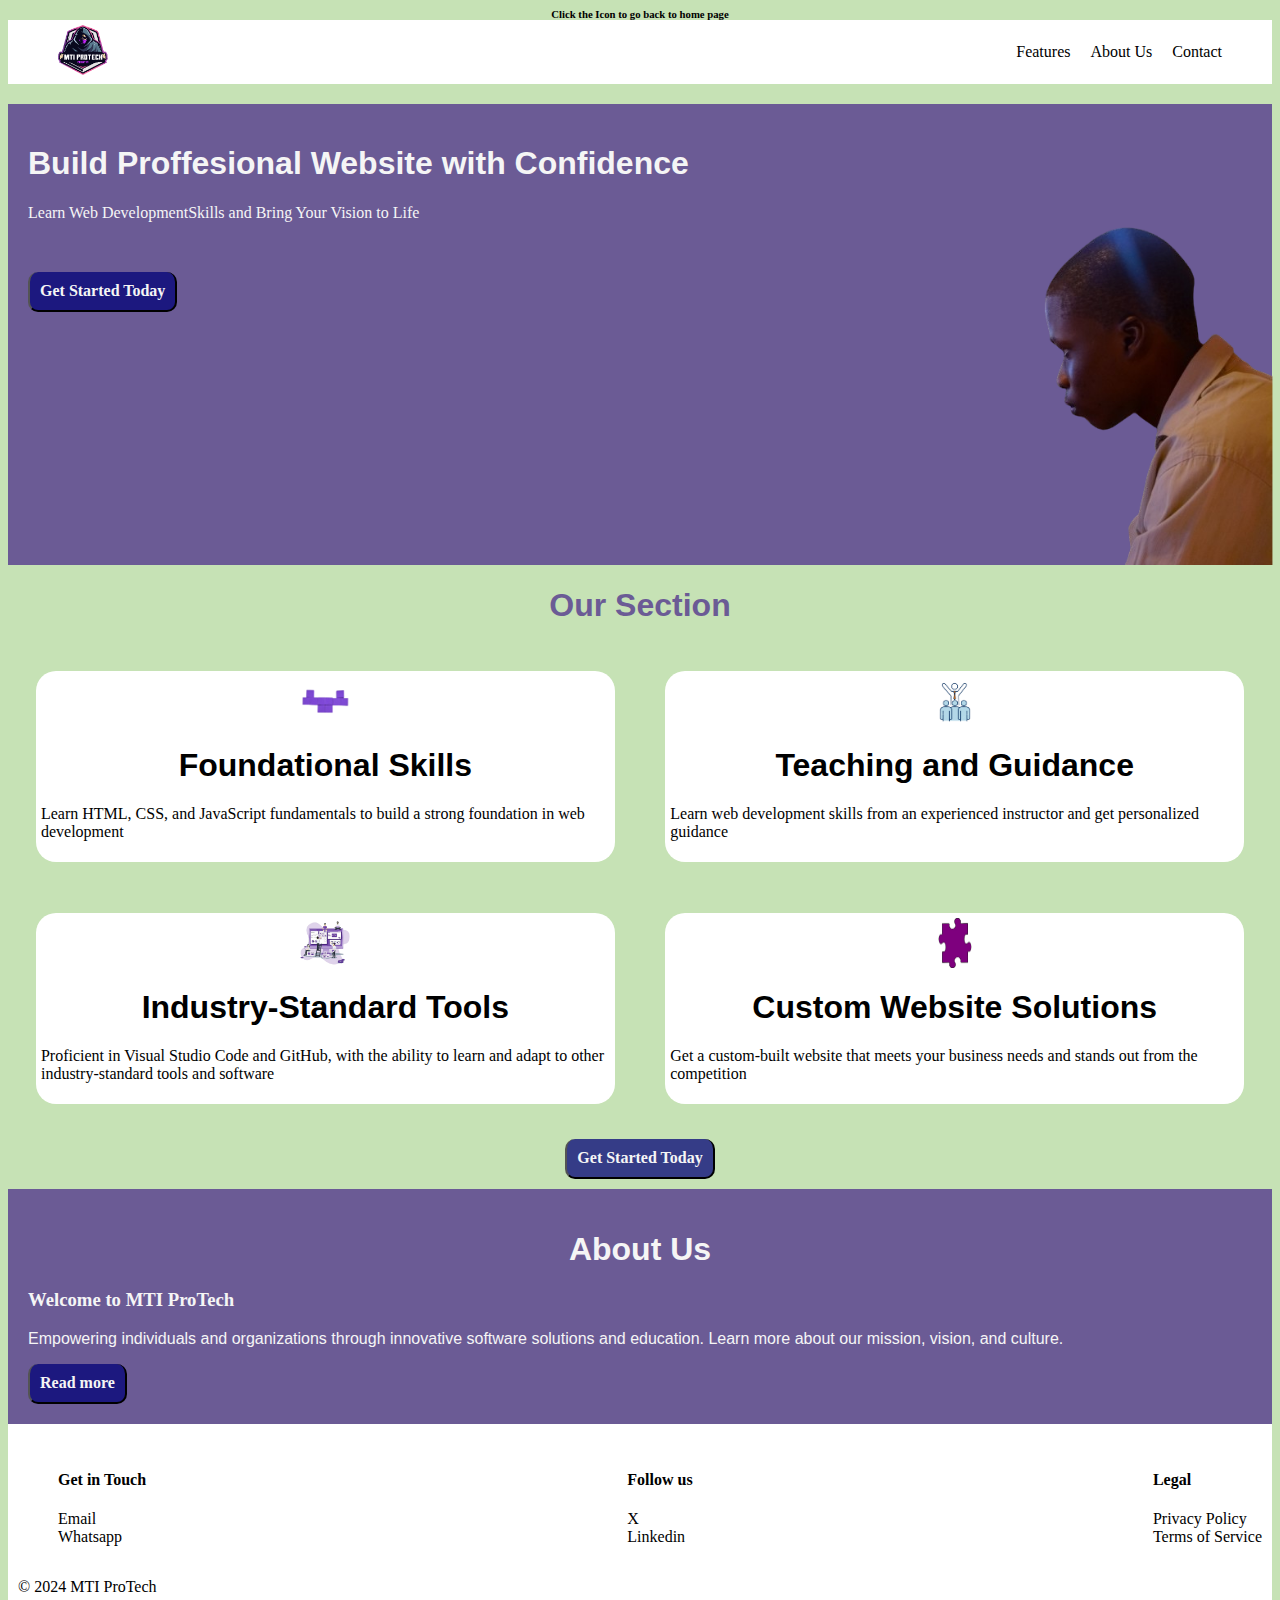
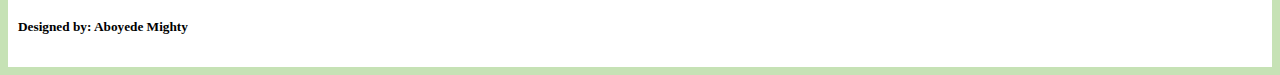
==== My Site/index.html @ e572bfa5 "Add files via upload" ====
<!DOCTYPE html>
<html lang="en">
<head>
    <meta charset="UTF-8">
    <meta name="viewport" content="width=device-width, initial-scale=1.0">
    <title>Web Development | MTI ProTech</title>
</head>
<link rel="stylesheet" href="styles.css">
<body>
    <header>
        <h6>Click the Icon to go back to home page</h6>
        <nav>
            <a href="#home"><img src="iCON.png" alt="Company Image"></a>
            <ul>
            <li><a href="#feature">Features</a></li>
            <li><a href="#about">About Us</a></li>
            <li><a href="#contact">Contact</a></li>
        </ul>
        </nav>
    </header>
    <section class="hero-section">
        <div id="home">
            <img src="my picture croped.png" alt="C.E.O Picture">
            <h1>Build Proffesional Website with Confidence</h1>
            <p>Learn Web DevelopmentSkills and Bring Your Vision to Life</p>
            <a href="#contact" id="button"><button class="button">Get Started Today</button></a>
        </div>
    </section>
    <h1 id="feature">Our Section</h1>
    <section class="feature-section">
        <div class="features">
            <img src="building block.png" alt="a building block">
            <h1>Foundational Skills</h1>
            <p>Learn HTML, CSS, and JavaScript fundamentals to build a strong foundation in web development</p>
        </div>
        <div class="features">
            <img src="mentor.png" alt="mentor symbol">
            <h1>Teaching and Guidance</h1>
            <p>Learn web development skills from an experienced instructor and get personalized guidance</p>
        </div>
        <div class="features">
            <img src="software.png" alt="software logo">
            <h1>Industry-Standard Tools</h1>
            <p>Proficient in Visual Studio Code and GitHub, with the ability to learn and adapt to other industry-standard tools and software</p>
        </div>
        <div class="features">
            <img src="puzzle.png" alt="a puzzle piece ">
            <h1>Custom Website Solutions</h1>
            <p>Get a custom-built website that meets your business needs and stands out from the competition</p>
        </div>
    </section>
    <a href="#contact" id="button2"><button class="button">Get Started Today</button></a>
    <section id="about">
        <h1>About Us</h1>
        <div>
        <h3>Welcome to MTI ProTech</h3>
        <p>Empowering individuals and organizations through innovative software solutions and education. Learn more about our mission, vision, and culture.</p>
        <a href="#read-more"><button>Read more</button></a>
        </div>
        <div id="read-more">
            <p>At MTI ProTech, we're passionate about empowering individuals and organizations through innovative software solutions and education. Our mission is to provide high-quality services, foster a culture of innovation, and contribute to the growth of the tech industry in Africa and beyond.</p>
            <h3>Our Story</h3>
            <p>Founded by Aboyede Mighty Akinbami, a young and ambitious Nigerian entrepreneur, MTI ProTech is poised to make a significant impact in the tech world. With a strong focus on customer satisfaction, teamwork, and continuous learning, we aim to establish ourselves as a leading software development company in Africa and the world.</p>
            <h3>Our Mission</h3>
            <ul>
                <li>Empower individuals and organizations through software development and education.</li>
                <li>Foster a culture of innovation, creativity, and continuous learning.</li>
                <li>Provide high-quality services and solutions that exceed client expectations.</li>
                <li>Contribute to the growth and development of the tech industry in Africa and beyond.</li>
            </ul>
            <h3>Our Vision</h3>
            <ul>
                <li>Establish MTI ProTech as a leading software development company in Africa and the world.</li>
                <li>Build a team of expert software developers and educators who share our values and passion.</li>
                <li>Expand our services to reach a global client base and make a meaningful impact.</li>
                <li>Continuously innovate and improve our services to stay ahead of industry trends.</li>
            </ul>
            <h3>Our Culture</h3>
            <p>We embrace a culture of:</p>
            <ul>
                <li>Innovation: We encourage creativity, experimentation, and learning from failures.</li>
                <li>Excellence: We strive for exceptional quality in our services, solutions, and customer interactions.</li>
                <li>Collaboration: We believe in teamwork, mutual respect, and open communication.</li>
                <li>Impact: We aim to make a positive difference in the lives of our clients, community, and the tech industry.</li>
            </ul>
        </div>
    </section>
    <footer id="contact">
        <div id="right-link">
        <ul>
            <h4>Get in Touch</h4>
            <li><a href="mtiprotech2@gmail.com">Email</a></li>
            <li><a href="https://chat.whatsapp.com/7041346693">Whatsapp</a></li>
        </ul>
        </div>
        <div id="center-link">
            <ul>
                <h4>Follow us</h4>
                <li><a href="https://x.com/Mtiprotech?s=09">X</a></li>
                <li><a href="https://www.linkedin.com/in/mti-protech-68275b321">Linkedin</a></li>
            </ul>
        </div>
        <div id="left-link">
            <ul>
            <h4>Legal</h4>
            <li><a href="privacy policy.html">Privacy Policy</a></li>
            <li><a href="terms of services.html">Terms of Service</a></li>
        </ul>
        </div>
        <div id="baseline">
        <p>&copy; 2024 MTI ProTech</p>
        <h5>Designed by: Aboyede Mighty</h5>
        </div>
    </footer>
</body>
</html>
---- My Site/styles.css ----
body {
    background-color: #C6E2B5;
}
nav {
    background-color: white;
    display: flex;
    justify-content: space-between;
    align-items: center;
    padding: 5px;
    padding-left: 50px;
    padding-right: 50px;
    margin-bottom: 20px;
}
footer {
    background-color: white;
    padding: 10px;
    display: flex;
    flex-wrap: wrap;
    justify-content: space-between;   
}
#right-link, #center-link, #left-link {
    flex-basis: 33.33%;
}
#right-link {
    display: flex;
    justify-content: flex-start;
    align-items: center;
}
#center-link {
    display: flex;
    justify-content: center;
    align-items: center;
}
#left-link {
    display: flex;
    justify-content: flex-end;
    align-items: center;
}
#basline {
    display: inline-block;
    clear: both;
    justify-content: center;
    text-align: center;
    padding: 20px;
}
footer ul {
    list-style: none;
}
footer a {
    color: #000;
}
nav img {
    width: 50px;
    height: 50px;
}
nav ul {
    list-style: none;
    margin: 0;
    padding: 0;
    display: flex;
    justify-content: space-between;
}
nav li {
    margin-left: 20px;
}
nav a {
    text-decoration: none;
    color: #000;
}
header h6 {
    margin-bottom: 0;
    margin-top: 0;
    text-align: center;
    font-family: cursive;
}
button {
    background-color: #007b;
    border-radius: 10px;
    text-align: center;
    font-size: 16px;
    font-weight: bold;
    border-top: 4px;
    box-shadow: 0px, 0px, 10px, rgba(0, 0, 0, 2);
    display: flex;
    cursor: pointer;
    padding: 10px;
    color: whitesmoke;
    font-family: cursive;
}
a {
    text-decoration: none;
    cursor: pointer;
}
#button2 {
    display: flex;
    justify-content: center;
    padding: 10px;
    text-decoration: none;
    color: white;
    font-weight: bold;
    font-family: cursive;
    font-size: 18px;
}
.hero-section {
    background-color: #6B5B95;
    padding: 20px;
    padding-right: 0px;
    margin-bottom: 0px;
    flex-direction: column;
    align-items: center;
}
#home {
    height: 400px;
}
#home img {
    object-fit: contain;
    height: 100%;
    float: right;
    text-align: right;
    transform: scaleX(-1);
    margin-top: 20px;
}
#home h1 {
    font-family: Arial, Helvetica, sans-serif;
    color: whitesmoke;
}
#home p {
    font-family: cursive;
    color: whitesmoke;
    margin-bottom: 50px;
}
.feature-section {
    display: flex;
    flex-wrap: wrap;
    justify-content: center;
}
.features {
    width: 45%;
    margin: 2%;
    background-color: white;
    padding: 5px;
    border-radius: 20px;
    display: flex;
    flex-direction: column;
    align-items: center;
    justify-content: center;
}
.features img {
    width: 50px;
    height: 50px;
    display: block;
}
.features h1 {
    margin-bottom: 5px;
    font-family: Arial, Helvetica, sans-serif;
    font-weight: bold;   
}
.features p {
    font-family: cursive
}
#feature {
    display: flex;
    justify-content: center;
    align-items: center;
    color: #6B5B95;
    font-family: Arial, Helvetica, sans-serif;
    font-weight: bold;
}
#about {
    background-color: #6B5B95;
    padding: 20px;
}
#about  h1 {
    display: flex;
    justify-content: center;
    color: whitesmoke;
    font-family: Arial, Helvetica, sans-serif;
    font-weight: bolds;
}
#about h3 {
    font-family: cursive;
    color: whitesmoke;
    font-weight: bold;
}
#about p {
    font-family: 'Lucida Sans', 'Lucida Sans Regular', 'Lucida Grande', 'Lucida Sans Unicode', Geneva, Verdana, sans-serif;
    color: whitesmoke;
}
#about ul {
    list-style: none;
    color: whitesmoke;
    font-family: 'Lucida Sans', 'Lucida Sans Regular', 'Lucida Grande', 'Lucida Sans Unicode', Geneva, Verdana, sans-serif;
}
#read-more {
    display: none;
}
#read-more:target {
    display: block;
}
h2 {
    font-family: Arial, Helvetica, sans-serif;
}
p {
    font-family: cursive;
}
ul {
    list-style: none;
}
/*#feature {
    display: flex;
    justify-content: center;
    align-items: center;
}*/
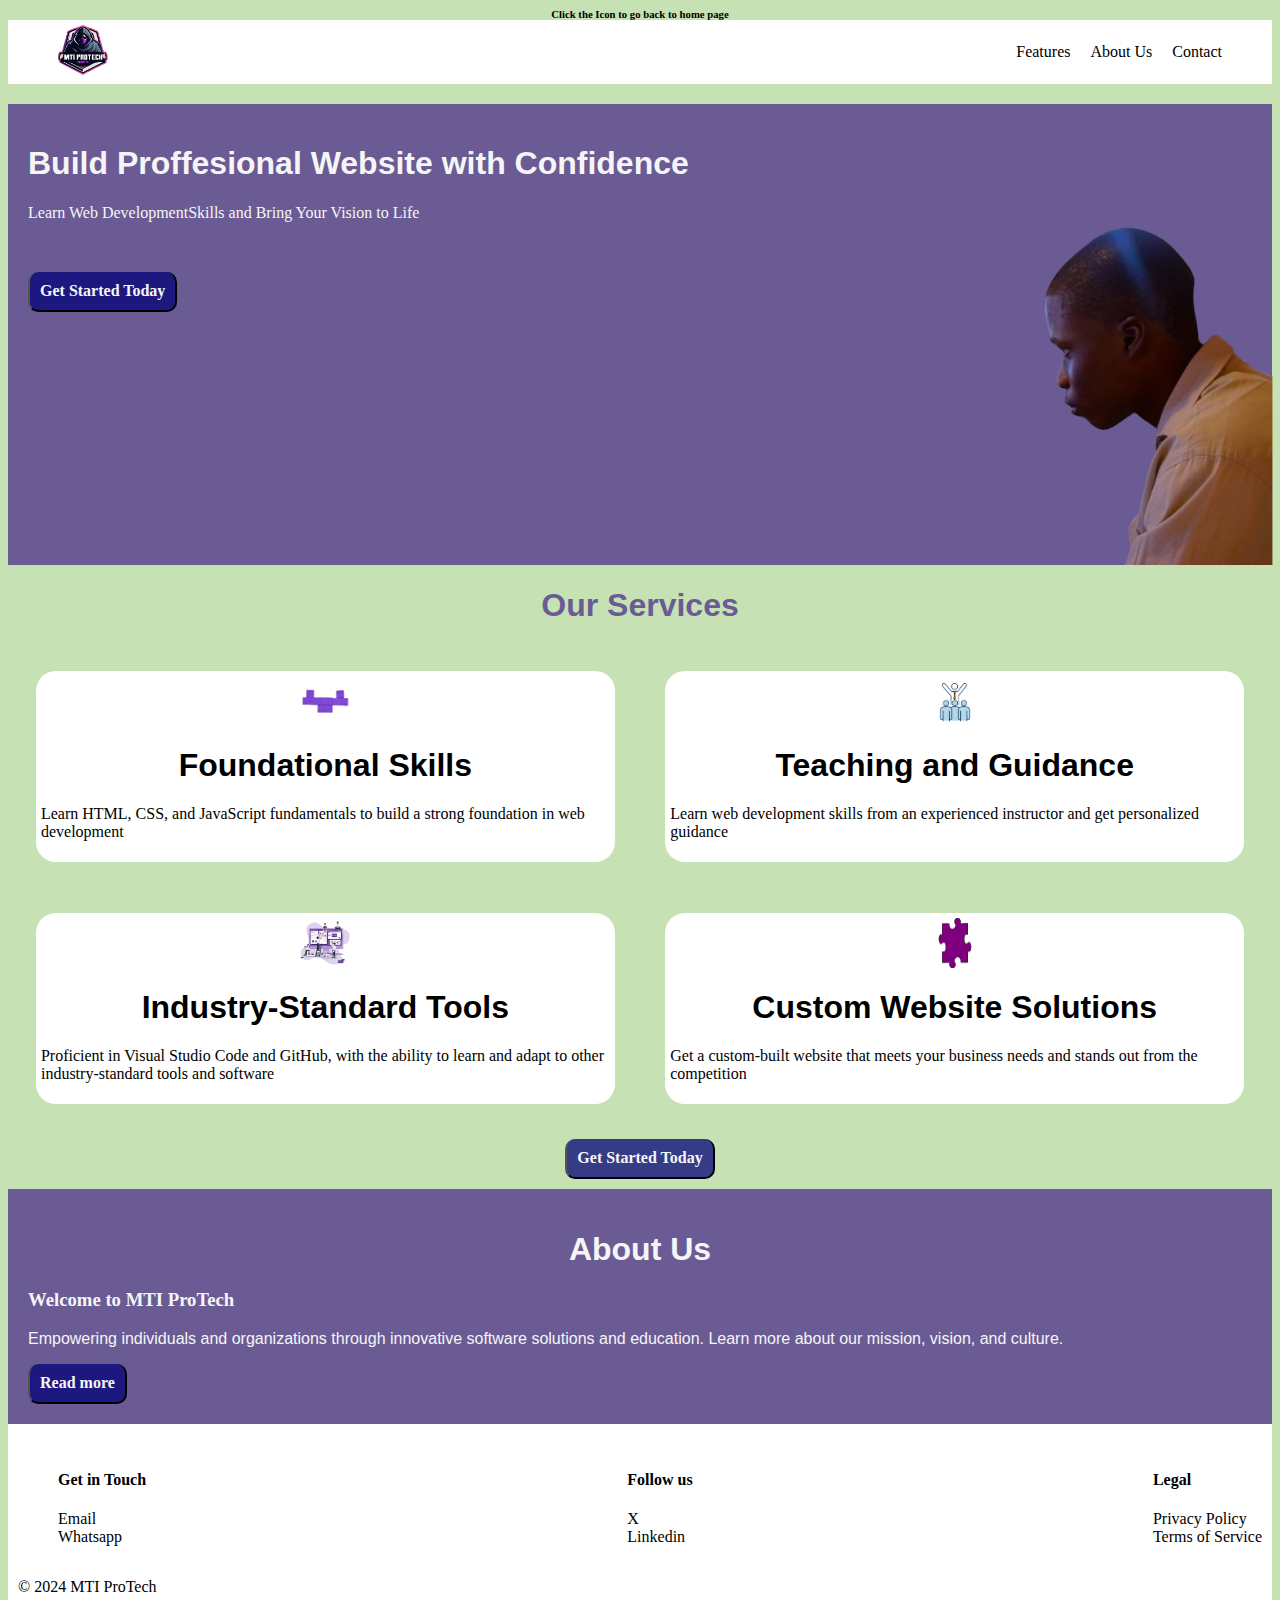
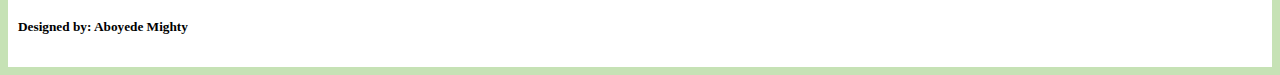
==== commit cf229b96: "Update index.html" ====
--- a/My Site/index.html
+++ b/My Site/index.html
@@ -26,7 +26,7 @@
             <a href="#contact" id="button"><button class="button">Get Started Today</button></a>
         </div>
     </section>
-    <h1 id="feature">Our Section</h1>
+    <h1 id="feature">Our Services</h1>
     <section class="feature-section">
         <div class="features">
             <img src="building block.png" alt="a building block">
